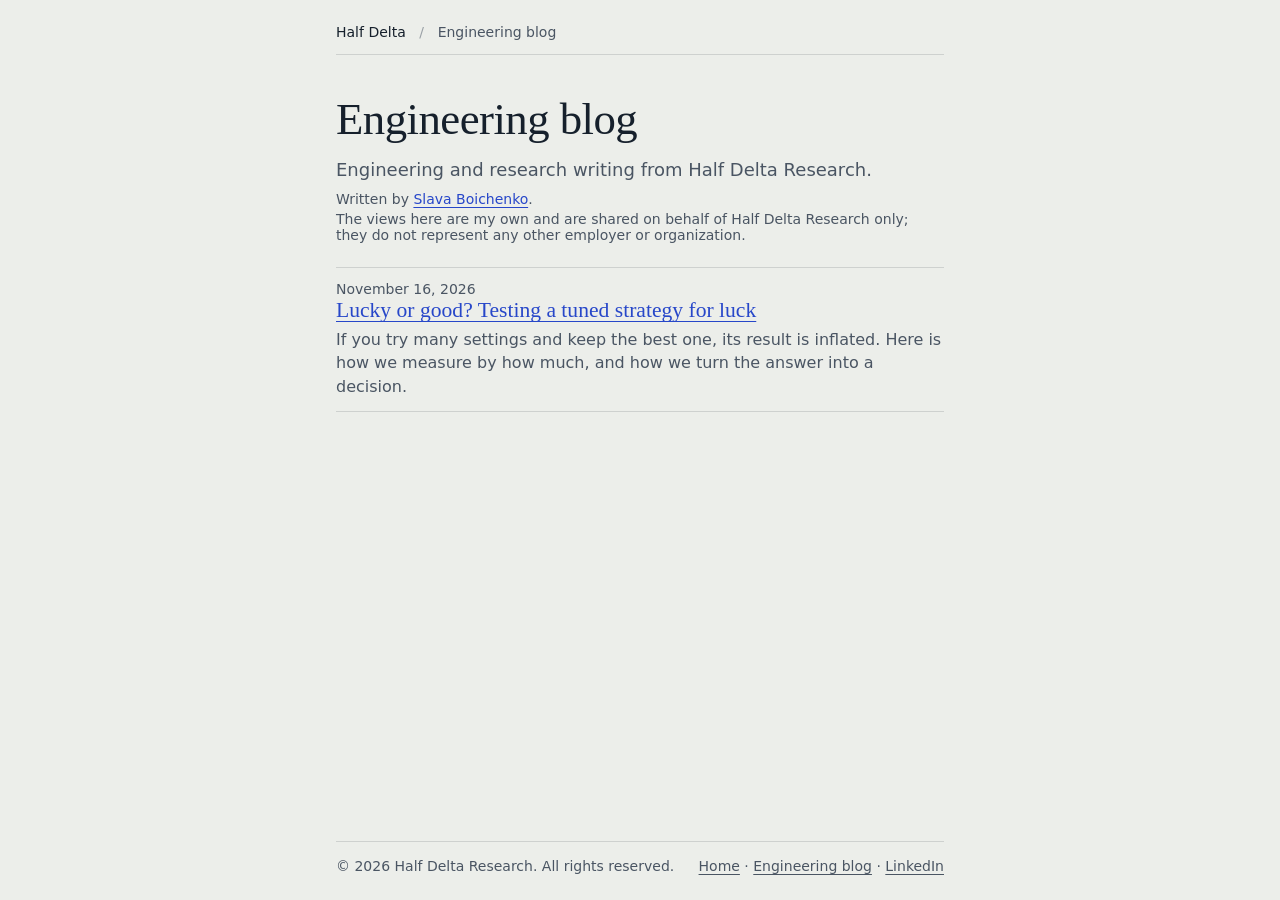
==== blog/index.html @ 783c6502 "Engineering blog: KaTeX formulas, /blog/ rename, author block, footer Prerender the article's formul" ====
<!doctype html>
<html lang="en">
<head>
  <meta charset="utf-8">
  <meta name="viewport" content="width=device-width, initial-scale=1">
  <title>Engineering blog – Half Delta</title>
  <meta name="description" content="Engineering and research writing from Half Delta Research.">
  <meta name="color-scheme" content="light dark">
  <meta name="theme-color" content="#ECEEEA" media="(prefers-color-scheme: light)">
  <meta name="theme-color" content="#0E151E" media="(prefers-color-scheme: dark)">
  <link rel="canonical" href="https://halfdelta.com/blog/">
  <link rel="icon" href="/favicon.svg" type="image/svg+xml">
  <link rel="apple-touch-icon" href="/apple-touch-icon.png">
  <meta property="og:type" content="website">
  <meta property="og:site_name" content="Half Delta">
  <meta property="og:title" content="Engineering blog – Half Delta">
  <meta property="og:description" content="Engineering and research writing from Half Delta Research.">
  <meta property="og:url" content="https://halfdelta.com/blog/">
  <meta property="og:image" content="https://halfdelta.com/og-image.png">
  <meta property="og:image:width" content="1200">
  <meta property="og:image:height" content="630">
  <meta property="og:image:alt" content="A family of S-shaped curves that all pass through one point, labelled Half Delta.">
  <meta name="twitter:card" content="summary_large_image">
  <meta name="twitter:title" content="Engineering blog – Half Delta">
  <meta name="twitter:description" content="Engineering and research writing from Half Delta Research.">
  <meta name="twitter:image" content="https://halfdelta.com/og-image.png">
  <link rel="stylesheet" href="/style.css">
  <link rel="stylesheet" href="/blog/blog.css">
</head>
<body>
  <main class="page">
    <nav class="top" aria-label="Site"><a href="/">Half Delta</a><span class="sep" aria-hidden="true">/</span><span>Engineering blog</span></nav>
    <h1>Engineering blog</h1>
    <p class="dek">Engineering and research writing from Half Delta Research.</p>
    <div class="author">
      <p>Written by <a href="https://www.linkedin.com/in/slavaboichenko/" rel="me noopener">Slava Boichenko</a>.</p>
      <p>The views here are my own and are shared on behalf of Half Delta Research only; they do not represent any other employer or organization.</p>
    </div>
    <!-- One <li> per post, newest first. -->
    <ul class="entries">
      <li>
        <time datetime="2026-11-16">November 16, 2026</time>
        <a href="/blog/lucky-or-good/">Lucky or good? Testing a tuned strategy for luck</a>
        <p>If you try many settings and keep the best one, its result is inflated. Here is how we measure by how much, and how we turn the answer into a decision.</p>
      </li>
    </ul>
  </main>
  <footer class="site-foot">
    <div class="site-foot-in">
      <p>&copy; 2026 Half Delta Research. All rights reserved.</p>
      <nav aria-label="Footer"><a href="/">Home</a><span aria-hidden="true"> · </span><a href="/blog/">Engineering blog</a><span aria-hidden="true"> · </span><a href="https://www.linkedin.com/in/slavaboichenko/" rel="me noopener">LinkedIn</a></nav>
    </div>
  </footer>
</body>
</html>
---- style.css ----
:root {
  --paper: #ECEEEA;
  --ink: #16202C;
  --muted: #4A5563;
  --signal: #2747C9;
  --rule: rgba(22, 32, 44, 0.14);
  --ghost: 0.2;

  /* Geometry of the chart. The fixed point sits at (--kx, --ky). */
  --kx: 50%;
  --kx-len: 50vw;  /* the same position as a length, for sizes */
  --ky: 46%;
  --amp: min(30vh, 260px);

  /* The infinity: two loops through the fixed point, one in the upper-right
     quadrant and one in the lower-left, so the label quadrant stays clear.
     Widths are capped so the left loop stays on screen on phones. */
  --lobe-lw: min(calc(2 * var(--amp)), calc(var(--kx-len) - 10px));
  --lobe-rw: min(calc(2 * var(--amp)), calc(100vw - var(--kx-len) - 24px), calc(var(--lobe-lw) * 1.6));
  --lobe-lh: min(var(--amp), var(--lobe-lw));
  --lobe-rh: min(var(--amp), var(--lobe-rw));

  /* Type scale and spacing, shared by every page on the site. */
  --text-display: clamp(2rem, 1.35rem + 2.2vw, 3.5rem);
  --text-body: 1rem;
  --text-small: 0.875rem;
  --leading-body: 1.45;
  --measure: 34rem;
  --space-1: 0.25rem;
  --space-2: 0.5rem;
  --space-3: 0.85rem;
  --space-4: 1.5rem;
  --space-5: 2.5rem;
  --gutter: 16px;

  --serif: "Iowan Old Style", "Palatino Linotype", Palatino, "URW Palladio L", P052, Charter, "Bitstream Charter", Georgia, serif;
  --sans: system-ui, -apple-system, "Segoe UI", Roboto, "Helvetica Neue", Arial, sans-serif;
}

@supports (height: 1svh) {
  :root { --amp: min(30svh, 260px); }
}

@media (prefers-color-scheme: dark) {
  :root {
    --paper: #0E151E;
    --ink: #DCE2E9;
    --muted: #97A3B1;
    --signal: #8FA4FF;
    --rule: rgba(220, 226, 233, 0.13);
    --ghost: 0.24;
  }
}

@media (max-width: 640px) {
  :root { --kx: 28%; --kx-len: 28vw; --ky: 44%; }
}

/* Base, shared by every page. */

*,
*::before,
*::after { box-sizing: border-box; }

html,
body {
  margin: 0;
  background: var(--paper);
  color: var(--ink);
}

body {
  font-family: var(--sans);
  -webkit-font-smoothing: antialiased;
  -moz-osx-font-smoothing: grayscale;
  text-rendering: optimizeLegibility;
}

.stage {
  position: relative;

  flex: 1 0 auto;
}

/* Home page and 404: the chart. */

.field {
  position: absolute;
  inset: 0;
  overflow: hidden;
  pointer-events: none;
}

.axis {
  position: absolute;
  background: var(--rule);
}

.axis-x { left: 0; right: 0; top: var(--ky); height: 1px; }
.axis-y { top: 0; bottom: 0; left: var(--kx); width: 1px; }

/* The static fan: 1 svg unit = 1/1000 of the page width, so the script
   can draw the same curves at the same scale. */
.fan {
  position: absolute;
  left: calc(var(--kx) - 100%);
  top: calc(var(--ky) - var(--amp));
  width: 200%;
  height: calc(2 * var(--amp));
  overflow: visible;
}

.fan path {
  fill: none;
  stroke: var(--ink);
  stroke-opacity: var(--ghost);
  stroke-width: 1;
  vector-effect: non-scaling-stroke;
}

.fan path.signal {
  stroke: var(--signal);
  stroke-opacity: 1;
  stroke-width: 1.5;
}

/* The static infinity, drawn as two loops that meet at the fixed point. */
.lobe {
  position: absolute;
  overflow: visible;
}

.lobe-r {
  left: var(--kx);
  top: calc(var(--ky) - var(--lobe-rh));
  width: var(--lobe-rw);
  height: var(--lobe-rh);
}

.lobe-l {
  left: calc(var(--kx) - var(--lobe-lw));
  top: var(--ky);
  width: var(--lobe-lw);
  height: var(--lobe-lh);
}

.lobe path {
  fill: none;
  stroke: var(--signal);
  stroke-width: 1.5;
  vector-effect: non-scaling-stroke;
}

.live {
  position: absolute;
  inset: 0;
  width: 100%;
  height: 100%;
  display: none;
}

.js-live .live { display: block; }
.js-live .still,
.js-live .fan,
.js-live .lobe { visibility: hidden; }

/* The static city (no JavaScript). The spire's tip is at (--kx, --ky); the
   drawing has a fixed size and is cropped by the field. */
.still {
  --city-w: 1200px;
  position: absolute;
  left: calc(var(--kx) - var(--city-w) / 2);
  top: calc(var(--ky) - var(--city-w) * 0.3125);
  width: var(--city-w);
  height: calc(var(--city-w) * 2 / 3);
  overflow: visible;
}

@media (max-width: 640px) {
  .still { --city-w: 760px; }
}

.still path {
  fill: var(--paper);
  stroke: var(--ink);
  stroke-opacity: 0.6;
  stroke-width: 1;
  stroke-linejoin: round;
  vector-effect: non-scaling-stroke;
}

.still .f { fill: var(--ink); fill-opacity: 0.1; stroke: none; }
.still .g { fill: none; stroke-opacity: 0.14; }
.still .w { fill: none; stroke-opacity: 0.3; }

.still .t {
  fill: none;
  stroke: var(--signal);
  stroke-opacity: 0.75;
  stroke-width: 1.5;
  stroke-linecap: round;
}

.point {
  position: absolute;
  left: var(--kx);
  top: var(--ky);
  width: 13px;
  height: 13px;
  margin: -6px 0 0 -6px;
  border: 1.5px solid var(--ink);
  border-radius: 50%;
  background: var(--paper);
}

/* The name labels the fixed point, in the one quadrant no curve crosses. */

.label {
  position: absolute;
  left: calc(var(--kx) + 34px);
  top: calc(var(--ky) + 34px);
  max-width: calc(100% - var(--kx) - 50px);
}

.label::before {
  content: "";
  position: absolute;
  left: -27px;
  top: -27px;
  width: 31px;
  height: 1px;
  background: var(--ink);
  opacity: 0.55;
  transform: rotate(45deg);
  transform-origin: 0 0;
}

.label h1 {
  margin: 0;
  padding-top: 0.06em;
  font-family: var(--serif);
  font-weight: 400;
  font-size: var(--text-display);
  line-height: 1;
  letter-spacing: -0.012em;
  font-kerning: normal;
  white-space: nowrap;
}

.label p {
  margin: var(--space-3) 0 0;
  font-size: var(--text-body);
  line-height: var(--leading-body);
  color: var(--muted);
  letter-spacing: 0.005em;
}

.label a {
  color: var(--signal);
  text-decoration-thickness: 1px;
  text-underline-offset: 0.2em;
}

.label a:hover { text-decoration-thickness: 2px; }

.label a:focus-visible {
  outline: 2px solid var(--signal);
  outline-offset: 3px;
  border-radius: 2px;
}

/* Short screens (phones in landscape): pull the label closer. */
@media (max-height: 420px) {
  :root { --ky: 40%; --amp: min(28vh, 260px); }
  .label { top: calc(var(--ky) + 26px); }
}

.label p.next { margin-top: var(--space-2); }

/* Footer, shared by every page. The body is a column so the footer sits
   below the home page's chart instead of over it. */
body {
  min-height: 100vh;
  min-height: 100svh;
  display: flex;
  flex-direction: column;
}

body > main { flex: 1 0 auto; min-width: 0; }
.stage { min-height: 16rem; }

.site-foot {
  flex: none;
  padding: 0 var(--gutter);
  font-size: var(--text-small);
  line-height: var(--leading-body);
  color: var(--muted);
}

.site-foot-in {
  width: 100%;
  max-width: 38rem;
  margin: 0 auto;
  padding: var(--space-3) 0 var(--space-4);
  border-top: 1px solid var(--rule);
  display: flex;
  flex-wrap: wrap;
  justify-content: space-between;
  gap: var(--space-1) var(--space-4);
}

.site-foot.wide { padding: 0 var(--space-4); }
.site-foot.wide .site-foot-in { max-width: none; margin: 0; }
.site-foot p,
.site-foot nav { margin: 0; }
.site-foot a { color: var(--muted); text-underline-offset: 0.2em; }
.site-foot a:hover { color: var(--ink); }
.site-foot a:focus-visible { outline: 2px solid var(--signal); outline-offset: 3px; border-radius: 2px; }
---- blog/blog.css ----
/* Engineering blog. Loaded after /style.css and built on its custom properties.
   The only additions are the three status colours, used for red / amber / green. */

:root {
  --red: #B3372E;
  --amber: #946200;
  --green: #2B7A4B;
  --tint-red: rgba(179, 55, 46, 0.12);
  --tint-amber: rgba(184, 120, 0, 0.14);
  --tint-green: rgba(43, 122, 75, 0.14);
  --tint-ink: rgba(22, 32, 44, 0.05);
  --prose: 38rem;
}

@media (prefers-color-scheme: dark) {
  :root {
    --red: #F08A80;
    --amber: #E3B04B;
    --green: #6FCB93;
    --tint-red: rgba(240, 138, 128, 0.16);
    --tint-amber: rgba(227, 176, 75, 0.16);
    --tint-green: rgba(111, 203, 147, 0.16);
    --tint-ink: rgba(220, 226, 233, 0.06);
  }
}

.page {
  width: 100%;
  max-width: calc(var(--prose) + 2 * var(--gutter));
  margin: 0 auto;
  padding: var(--space-4) var(--gutter) calc(var(--space-5) * 2);
}

.top {
  display: flex;
  gap: var(--space-3);
  align-items: baseline;
  font-size: var(--text-small);
  color: var(--muted);
  padding-bottom: var(--space-3);
  border-bottom: 1px solid var(--rule);
  margin-bottom: var(--space-5);
}

.top a { color: var(--ink); text-decoration: none; }
.top a:hover { text-decoration: underline; text-underline-offset: 0.2em; }
.top .sep { opacity: 0.5; }

.page a {
  color: var(--signal);
  text-decoration-thickness: 1px;
  text-underline-offset: 0.2em;
}
.page a:hover { text-decoration-thickness: 2px; }
.page a:focus-visible,
.calc button:focus-visible,
.calc input:focus-visible {
  outline: 2px solid var(--signal);
  outline-offset: 3px;
  border-radius: 2px;
}
.top a { color: var(--ink); }

.page h1 {
  margin: 0 0 var(--space-3);
  font-family: var(--serif);
  font-weight: 400;
  font-size: clamp(1.9rem, 1.4rem + 2vw, 2.8rem);
  line-height: 1.1;
  letter-spacing: -0.012em;
  overflow-wrap: break-word;
}

.dek {
  margin: 0 0 var(--space-2);
  font-size: 1.125rem;
  line-height: 1.4;
  color: var(--muted);
}

.byline {
  margin: 0 0 var(--space-5);
  font-size: var(--text-small);
  color: var(--muted);
}

.essay {
  font-family: var(--serif);
  font-size: 1.0625rem;
  line-height: 1.6;
  hyphens: manual;
}

.essay h2 {
  margin: var(--space-5) 0 var(--space-2);
  font-family: var(--serif);
  font-weight: 400;
  font-size: 1.6rem;
  line-height: 1.2;
}

.essay h3 {
  margin: var(--space-4) 0 var(--space-1);
  font-family: var(--sans);
  font-size: var(--text-body);
  font-weight: 600;
}

.essay p,
.essay ul,
.essay ol,
.essay dl { margin: 0 0 var(--space-3); }

.essay ul,
.essay ol { padding-left: 1.3rem; }
.essay li { margin-bottom: var(--space-1); }

.essay code {
  font-family: ui-monospace, SFMono-Regular, Menlo, Consolas, monospace;
  font-size: 0.88em;
}

.eq {
  margin: var(--space-4) 0;
  padding: var(--space-3);
  background: var(--tint-ink);
  border-radius: 4px;
  overflow-x: auto;
  text-align: center;
}

.eq .katex-display { margin: 0; }
.eq .katex { font-size: 1.1em; }
.eq .cap {
  margin-top: var(--space-2);
  font-family: var(--sans);
  font-size: var(--text-small);
  line-height: 1.4;
  color: var(--muted);
  text-align: left;
}

dl.terms { font-family: var(--sans); font-size: 0.95rem; line-height: 1.45; }
dl.terms dt { font-weight: 600; margin-top: var(--space-2); }
dl.terms dd { margin: 0 0 0 var(--space-3); color: var(--muted); }

.illus {
  margin: var(--space-4) 0 var(--space-1);
  font-family: var(--sans);
  font-size: var(--text-small);
  color: var(--muted);
}

.tbl {
  margin: 0 0 var(--space-4);
  overflow-x: auto;
  -webkit-overflow-scrolling: touch;
}

.tbl table {
  border-collapse: collapse;
  width: 100%;
  min-width: 20rem;
  font-family: var(--sans);
  font-size: var(--text-small);
  font-variant-numeric: tabular-nums;
}

.tbl th,
.tbl td {
  padding: 0.4rem 0.6rem;
  text-align: left;
  vertical-align: top;
  border-bottom: 1px solid var(--rule);
}

.tbl th { font-weight: 600; border-bottom-color: var(--ink); }
.tbl .n { text-align: right; white-space: nowrap; }
.tbl .r { background: var(--tint-red); }
.tbl .a { background: var(--tint-amber); }
.tbl .g { background: var(--tint-green); }

.chip {
  display: inline-block;
  padding: 0 0.45em;
  border: 1px solid currentColor;
  border-radius: 3px;
  font-family: var(--sans);
  font-size: 0.8em;
  font-weight: 600;
  letter-spacing: 0.03em;
  white-space: nowrap;
}
.chip.red { color: var(--red); background: var(--tint-red); }
.chip.amber { color: var(--amber); background: var(--tint-amber); }
.chip.green { color: var(--green); background: var(--tint-green); }
.chip.grey { color: var(--muted); }

.note {
  margin: var(--space-4) 0;
  padding: var(--space-2) var(--space-3);
  border-left: 3px solid var(--signal);
  font-size: 0.98rem;
}

.refs { font-size: 0.95rem; }
.refs li { margin-bottom: var(--space-2); }

.foot {
  margin-top: var(--space-5);
  padding-top: var(--space-3);
  border-top: 1px solid var(--rule);
  font-family: var(--sans);
  font-size: var(--text-small);
  color: var(--muted);
}

/* The index. */
.entries { list-style: none; margin: 0; padding: 0; }
.entries li { padding: var(--space-3) 0; border-top: 1px solid var(--rule); }
.entries li:last-child { border-bottom: 1px solid var(--rule); }
.entries time { display: block; font-size: var(--text-small); color: var(--muted); }
.entries a { font-family: var(--serif); font-size: 1.35rem; line-height: 1.25; }
.entries p { margin: var(--space-1) 0 0; color: var(--muted); line-height: var(--leading-body); }

/* The calculator: enhancement only. Without JavaScript the fallback line shows. */
.calc {
  margin: var(--space-4) 0;
  padding: var(--space-3);
  border: 1px solid var(--rule);
  border-radius: 4px;
  font-family: var(--sans);
}
.calc h3 { margin-top: 0; }
.calc-grid { display: grid; gap: var(--space-3); grid-template-columns: repeat(auto-fit, minmax(14rem, 1fr)); margin: var(--space-3) 0; }
.calc label { display: flex; justify-content: space-between; gap: var(--space-2); font-size: var(--text-small); font-weight: 600; }
.calc label .v { font-variant-numeric: tabular-nums; font-weight: 400; }
.calc input[type="range"] { width: 100%; accent-color: var(--signal); margin: var(--space-1) 0 0; }
.calc .hint { font-size: 0.8rem; color: var(--muted); line-height: 1.35; }
.presets { display: flex; flex-wrap: wrap; gap: var(--space-2); margin-bottom: var(--space-3); }
.presets button {
  font: inherit; font-size: var(--text-small);
  padding: 0.35rem 0.7rem; color: var(--ink); background: transparent;
  border: 1px solid var(--rule); border-radius: 3px; cursor: pointer;
}
.presets button:hover { border-color: var(--ink); }
.readout { display: grid; grid-template-columns: repeat(auto-fit, minmax(7rem, 1fr)); gap: var(--space-2); }
.readout .cell { padding: var(--space-2); border: 1px solid var(--rule); border-radius: 3px; }
.readout .cell.red { background: var(--tint-red); }
.readout .cell.amber { background: var(--tint-amber); }
.readout .cell.green { background: var(--tint-green); }
.readout .k { font-size: 0.75rem; color: var(--muted); }
.readout .val { font-size: 1.25rem; font-variant-numeric: tabular-nums; }
.verdict-line { margin: var(--space-2) 0 var(--space-3); font-size: var(--text-small); min-height: 2.8em; }
.chart svg { width: 100%; height: auto; display: block; }
.chart text { font-size: 11px; fill: var(--muted); font-family: var(--sans); }
.chart .band-r { fill: var(--tint-red); }
.chart .band-a { fill: var(--tint-amber); }
.chart .band-g { fill: var(--tint-green); }
.chart .grid { stroke: var(--rule); stroke-width: 1; }
.chart .bar { stroke: var(--ink); stroke-opacity: 0.45; stroke-dasharray: 4 4; }
.chart .bar-label { fill: var(--ink); }
.chart .curve { fill: none; stroke: var(--signal); stroke-width: 2.4; stroke-linejoin: round; }
.chart .dot { fill: var(--signal); stroke: var(--paper); stroke-width: 2; }

@media (prefers-reduced-motion: reduce) {
  * { animation: none !important; transition: none !important; scroll-behavior: auto !important; }
}

@media (max-width: 420px) {
  .essay { font-size: 1rem; }
  .eq { padding: var(--space-2); }
}

details.code {
  margin: var(--space-4) 0;
  padding: var(--space-2) var(--space-3);
  background: var(--tint-ink);
  border-radius: 4px;
}
details.code summary {
  cursor: pointer;
  font-family: var(--sans);
  font-weight: 600;
}
details.code p { margin: var(--space-2) 0; font-size: 0.95rem; }
details.code pre {
  margin: 0;
  overflow-x: auto;
  font-size: 0.8rem;
  line-height: 1.45;
}

/* Author block and note. */
.author { margin: 0 0 var(--space-4); font-size: var(--text-small); color: var(--muted); }
.author p { margin: 0 0 var(--space-1); }
article .author {
  margin: var(--space-5) 0 0;
  padding-top: var(--space-3);
  border-top: 1px solid var(--rule);
}
.eq .katex-display { overflow-x: auto; overflow-y: hidden; max-width: 100%; padding: 0.2em 0; }
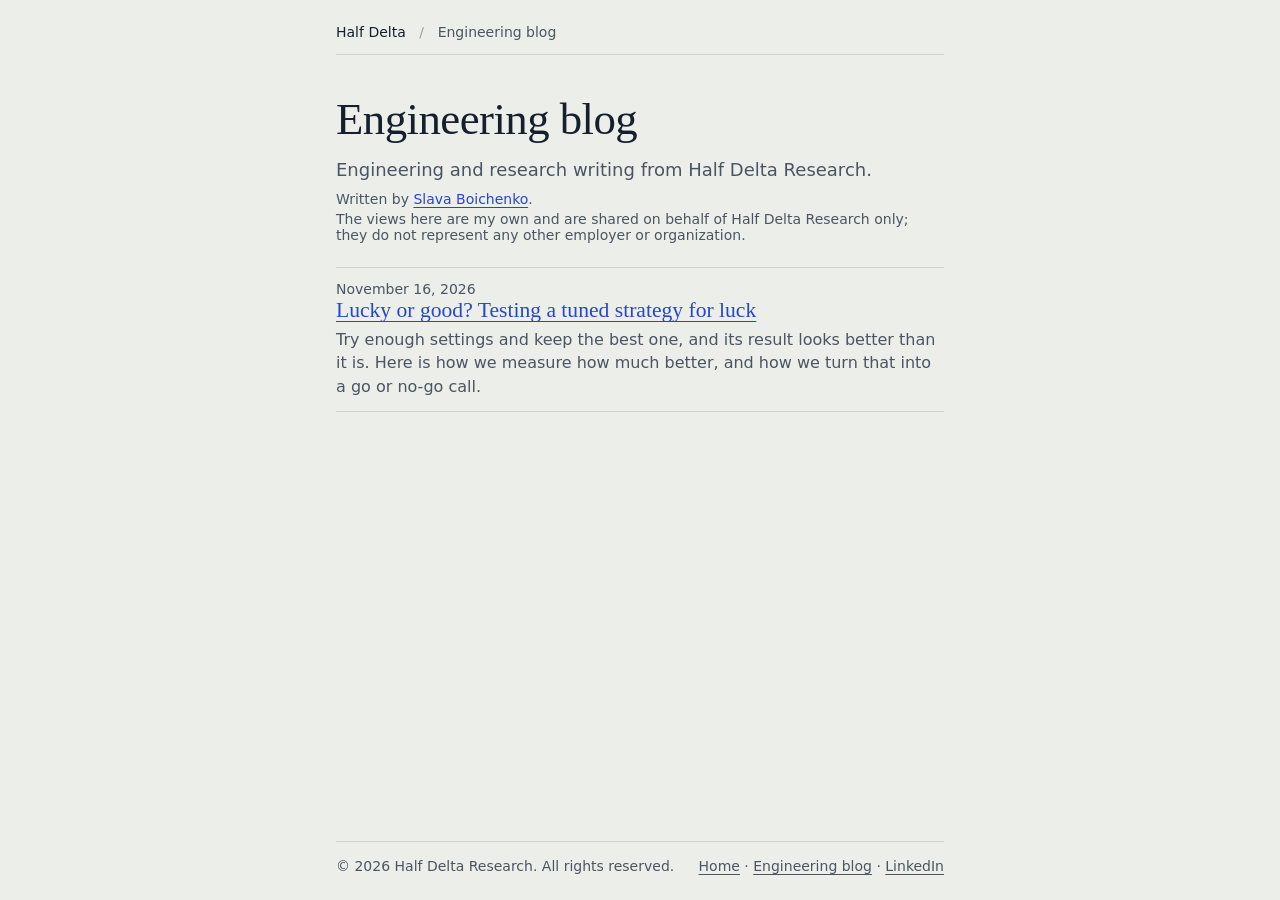
==== commit 9cc7ab1f: "Lucky or good: writing pass (running example, short version, details, American English) Rewrite the " ====
--- a/blog/index.html
+++ b/blog/index.html
@@ -19,7 +19,7 @@
   <meta property="og:image" content="https://halfdelta.com/og-image.png">
   <meta property="og:image:width" content="1200">
   <meta property="og:image:height" content="630">
-  <meta property="og:image:alt" content="A family of S-shaped curves that all pass through one point, labelled Half Delta.">
+  <meta property="og:image:alt" content="A family of S-shaped curves that all pass through one point, labeled Half Delta.">
   <meta name="twitter:card" content="summary_large_image">
   <meta name="twitter:title" content="Engineering blog – Half Delta">
   <meta name="twitter:description" content="Engineering and research writing from Half Delta Research.">
@@ -41,7 +41,7 @@
       <li>
         <time datetime="2026-11-16">November 16, 2026</time>
         <a href="/blog/lucky-or-good/">Lucky or good? Testing a tuned strategy for luck</a>
-        <p>If you try many settings and keep the best one, its result is inflated. Here is how we measure by how much, and how we turn the answer into a decision.</p>
+        <p>Try enough settings and keep the best one, and its result looks better than it is. Here is how we measure how much better, and how we turn that into a go or no-go call.</p>
       </li>
     </ul>
   </main>
--- a/blog/blog.css
+++ b/blog/blog.css
@@ -1,5 +1,5 @@
 /* Engineering blog. Loaded after /style.css and built on its custom properties.
-   The only additions are the three status colours, used for red / amber / green. */
+   The only additions are the three status colors, used for red / amber / green. */
 
 :root {
   --red: #B3372E;
@@ -175,6 +175,8 @@
 }
 
 .tbl th { font-weight: 600; border-bottom-color: var(--ink); }
+.tbl th[rowspan] { vertical-align: bottom; }
+.tbl th[colspan] { text-align: center; border-bottom-color: var(--rule); }
 .tbl .n { text-align: right; white-space: nowrap; }
 .tbl .r { background: var(--tint-red); }
 .tbl .a { background: var(--tint-amber); }
@@ -272,18 +274,26 @@
   .eq { padding: var(--space-2); }
 }
 
-details.code {
+details.code,
+details.more {
   margin: var(--space-4) 0;
   padding: var(--space-2) var(--space-3);
   background: var(--tint-ink);
   border-radius: 4px;
 }
-details.code summary {
+details.code summary,
+details.more summary {
   cursor: pointer;
   font-family: var(--sans);
   font-weight: 600;
 }
 details.code p { margin: var(--space-2) 0; font-size: 0.95rem; }
+details.more[open] summary { margin-bottom: var(--space-2); }
+details.more p { margin: var(--space-2) 0; font-size: 0.95rem; }
+details.more .eq { margin: var(--space-2) 0; background: var(--paper); }
+details.more dl.terms { margin: 0 0 var(--space-2); }
+details.more dl.terms dt:first-child { margin-top: 0; }
+dl.terms .katex { font-size: 1.05em; }
 details.code pre {
   margin: 0;
   overflow-x: auto;
@@ -300,3 +310,9 @@
   border-top: 1px solid var(--rule);
 }
 .eq .katex-display { overflow-x: auto; overflow-y: hidden; max-width: 100%; padding: 0.2em 0; }
+
+/* The short version box near the top of a post. */
+.note.short p { margin: 0 0 var(--space-2); }
+.note.short ol { margin: 0 0 var(--space-2); padding-left: 1.3rem; }
+.note.short li { margin-bottom: 0.15rem; }
+.note.short p:last-child { margin-bottom: 0; }
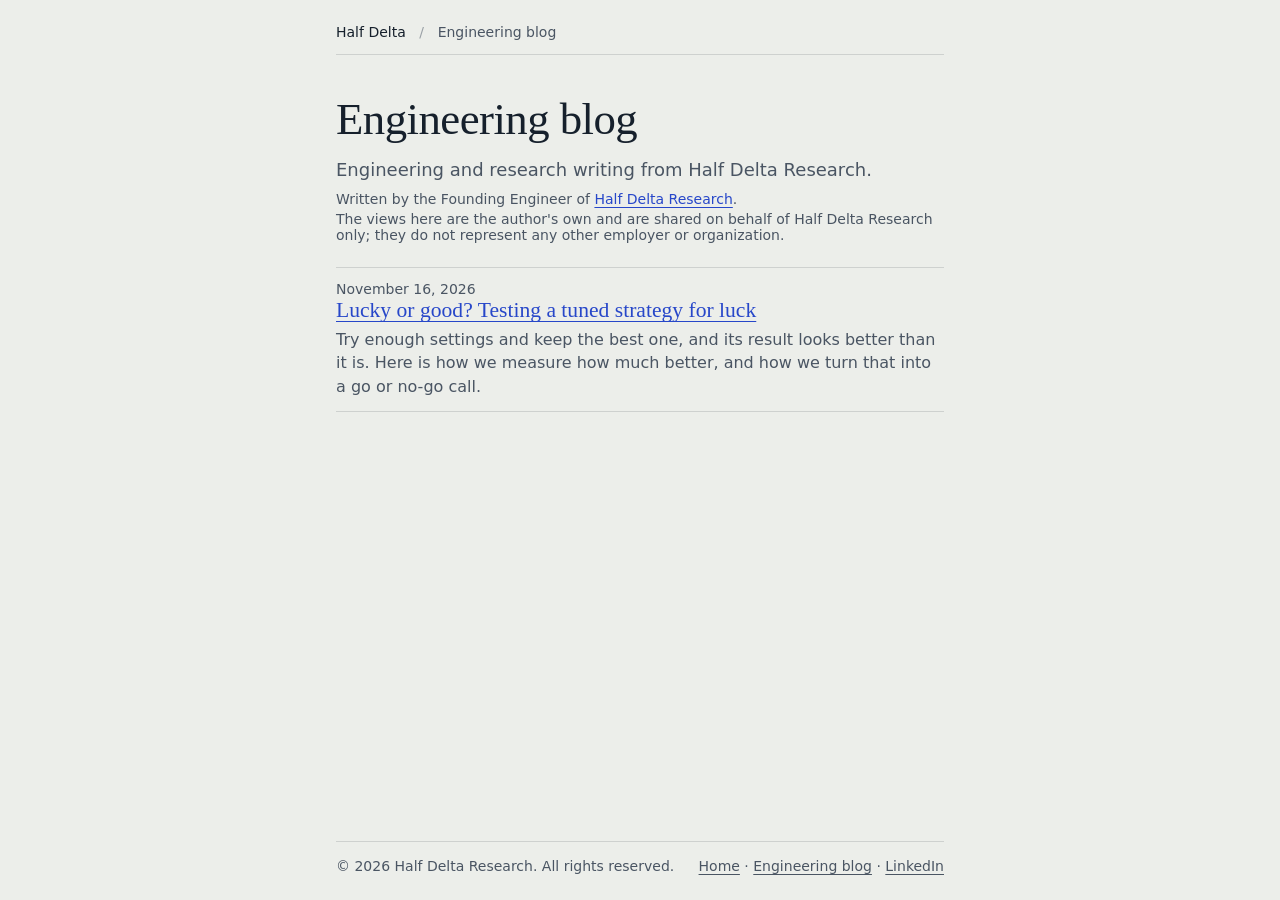
==== commit e5a564d7: "Byline: Founding Engineer, linking the Half Delta company page; no personal name or profile Co-Autho" ====
--- a/blog/index.html
+++ b/blog/index.html
@@ -33,8 +33,8 @@
     <h1>Engineering blog</h1>
     <p class="dek">Engineering and research writing from Half Delta Research.</p>
     <div class="author">
-      <p>Written by <a href="https://www.linkedin.com/in/slavaboichenko/" rel="me noopener">Slava Boichenko</a>.</p>
-      <p>The views here are my own and are shared on behalf of Half Delta Research only; they do not represent any other employer or organization.</p>
+      <p>Written by the Founding Engineer of <a href="https://www.linkedin.com/company/half-delta/" rel="noopener">Half Delta Research</a>.</p>
+      <p>The views here are the author's own and are shared on behalf of Half Delta Research only; they do not represent any other employer or organization.</p>
     </div>
     <!-- One <li> per post, newest first. -->
     <ul class="entries">
@@ -48,7 +48,7 @@
   <footer class="site-foot">
     <div class="site-foot-in">
       <p>&copy; 2026 Half Delta Research. All rights reserved.</p>
-      <nav aria-label="Footer"><a href="/">Home</a><span aria-hidden="true"> · </span><a href="/blog/">Engineering blog</a><span aria-hidden="true"> · </span><a href="https://www.linkedin.com/in/slavaboichenko/" rel="me noopener">LinkedIn</a></nav>
+      <nav aria-label="Footer"><a href="/">Home</a><span aria-hidden="true"> · </span><a href="/blog/">Engineering blog</a><span aria-hidden="true"> · </span><a href="https://www.linkedin.com/company/half-delta/" rel="noopener">LinkedIn</a></nav>
     </div>
   </footer>
 </body>
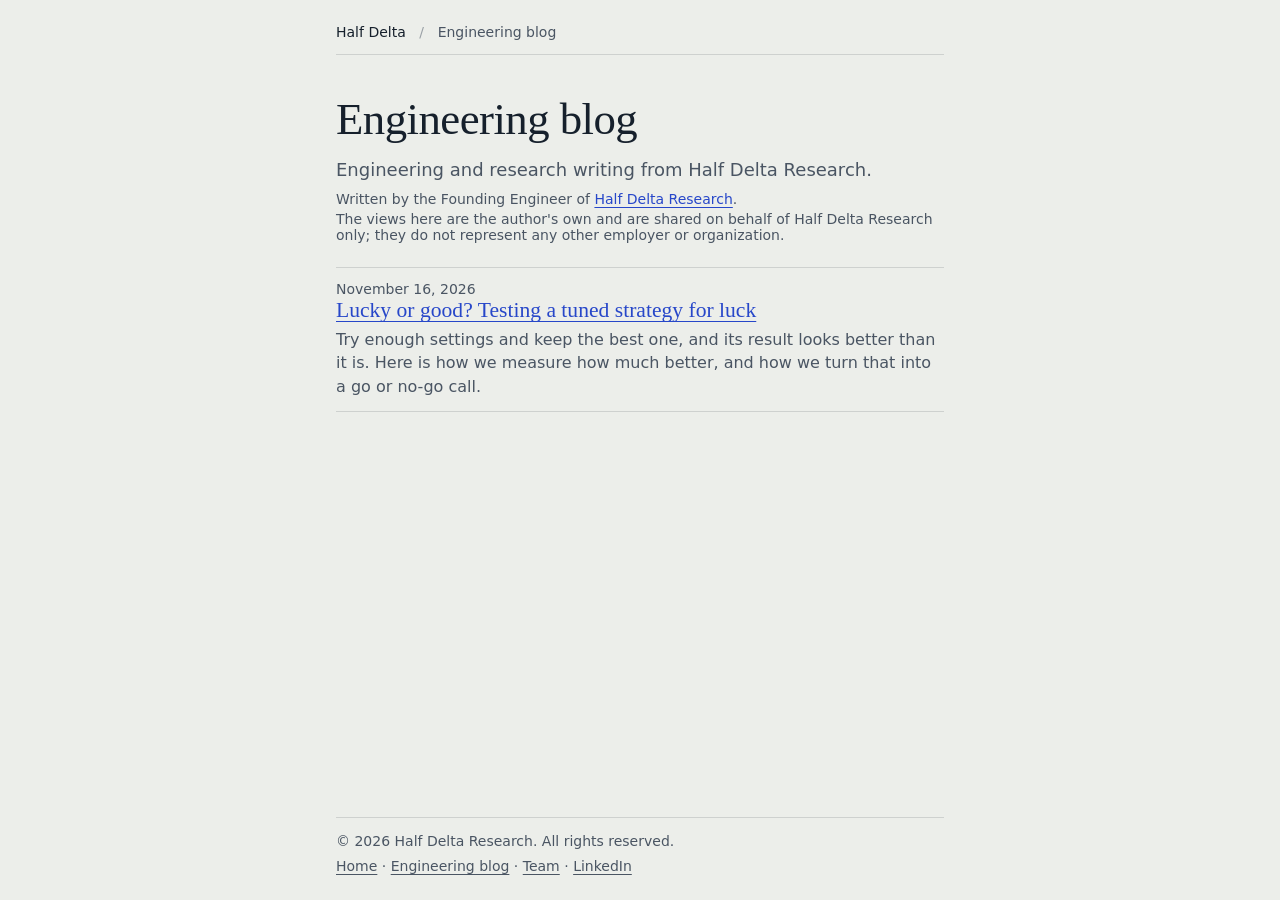
==== commit 7fa273c4: "Team page: four people, line-drawn marks, and a Team link in every footer Adds /team/ (Gorilla, Feli" ====
--- a/blog/index.html
+++ b/blog/index.html
@@ -48,8 +48,9 @@
   <footer class="site-foot">
     <div class="site-foot-in">
       <p>&copy; 2026 Half Delta Research. All rights reserved.</p>
-      <nav aria-label="Footer"><a href="/">Home</a><span aria-hidden="true"> · </span><a href="/blog/">Engineering blog</a><span aria-hidden="true"> · </span><a href="https://www.linkedin.com/company/half-delta/" rel="noopener">LinkedIn</a></nav>
+      <nav aria-label="Footer"><a href="/">Home</a><span aria-hidden="true"> · </span><a href="/blog/">Engineering blog</a><span aria-hidden="true"> · </span><a href="/team/">Team</a><span aria-hidden="true"> · </span><a href="https://www.linkedin.com/company/half-delta/" rel="noopener">LinkedIn</a></nav>
     </div>
   </footer>
+<!-- Cloudflare Web Analytics --><script type='module' src='https://static.cloudflareinsights.com/beacon.min.js' data-cf-beacon='{"token": "e14d8b1ceecb42c0a36ab5ed03851e77"}'></script><!-- End Cloudflare Web Analytics -->
 </body>
 </html>
--- a/blog/blog.css
+++ b/blog/blog.css
@@ -316,3 +316,18 @@
 .note.short ol { margin: 0 0 var(--space-2); padding-left: 1.3rem; }
 .note.short li { margin-bottom: 0.15rem; }
 .note.short p:last-child { margin-bottom: 0; }
+
+/* The four outcomes in the short-version box: one per line, chips in an aligned column. */
+.outcomes {
+  list-style: none;
+  margin: var(--space-2) 0 0;
+  padding: 0;
+}
+.outcomes li {
+  display: grid;
+  grid-template-columns: 6.5em 1fr;
+  column-gap: var(--space-2);
+  align-items: baseline;
+  margin-top: var(--space-1);
+}
+.outcomes .chip { justify-self: start; }
